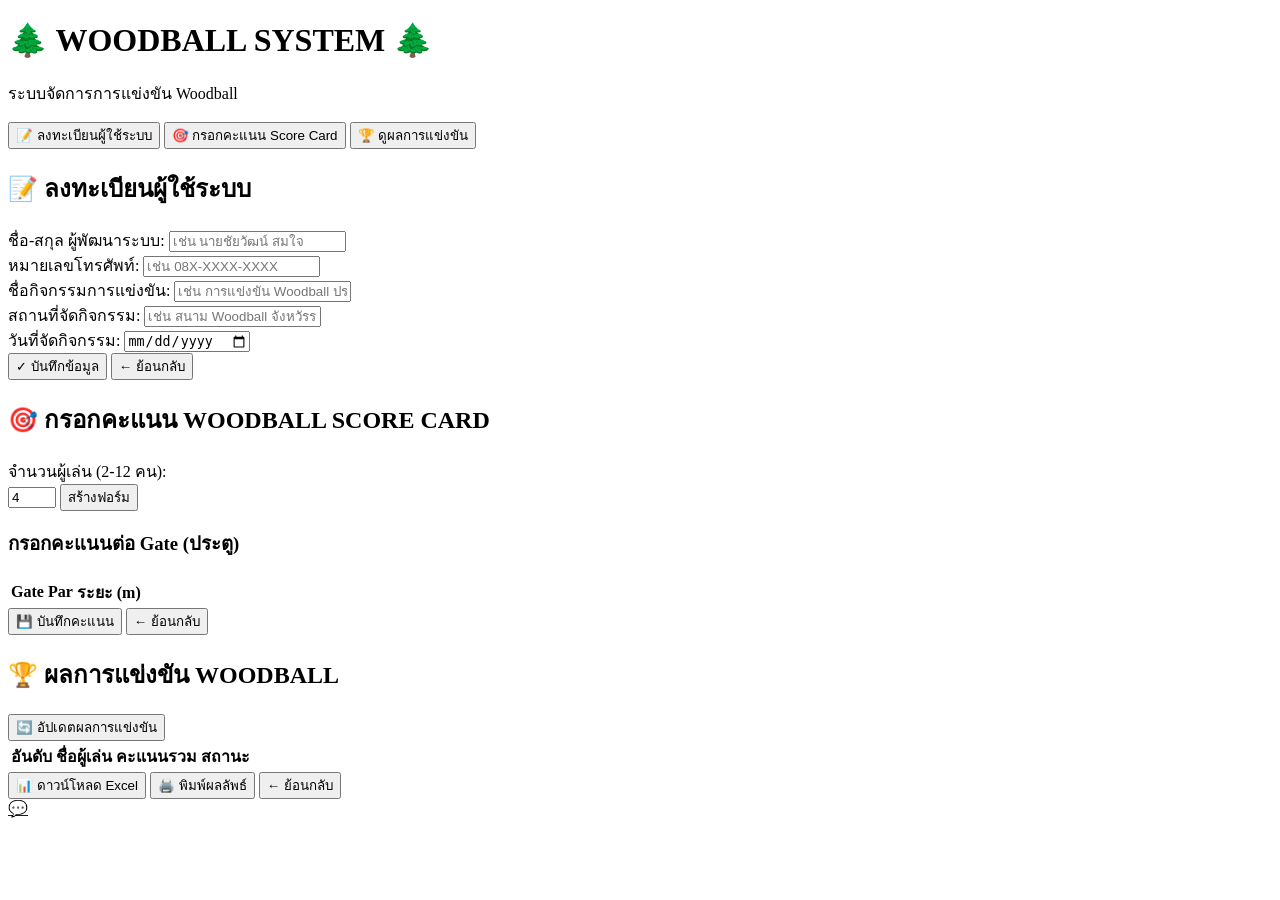
==== index.html @ a0fbc22e "Initial commit: Multi-player Woodball System with Registration, Score Card and Results" ====
<!DOCTYPE html>
<html lang="th">
<head>
    <meta charset="UTF-8">
    <meta name="viewport" content="width=device-width, initial-scale=1.0">
    <title>ระบบจัดการการแข่งขัน Woodball</title>
    <link rel="stylesheet" href="style.css">
</head>
<body>
    <div id="app">
        <!-- หน้าแรก - เมนู -->
        <div id="menuPage" class="page active">
            <div class="container">
                <div class="logo-box">
                    <h1>🌲 WOODBALL SYSTEM 🌲</h1>
                    <p>ระบบจัดการการแข่งขัน Woodball</p>
                </div>
                
                <div class="menu-buttons">
                    <button class="btn btn-primary" onclick="goToPage('registerPage')">
                        📝 ลงทะเบียนผู้ใช้ระบบ
                    </button>
                    <button class="btn btn-success" onclick="goToPage('scoreCardPage')">
                        🎯 กรอกคะแนน Score Card
                    </button>
                    <button class="btn btn-info" onclick="goToPage('resultsPage')">
                        🏆 ดูผลการแข่งขัน
                    </button>
                </div>
            </div>
        </div>

        <!-- หน้าลงทะเบียน -->
        <div id="registerPage" class="page">
            <div class="container">
                <h2>📝 ลงทะเบียนผู้ใช้ระบบ</h2>
                <form id="registerForm" class="form-box">
                    <div class="form-group">
                        <label for="devName">ชื่อ-สกุล ผู้พัฒนาระบบ:</label>
                        <input type="text" id="devName" placeholder="เช่น นายชัยวัฒน์ สมใจ" required>
                    </div>
                    
                    <div class="form-group">
                        <label for="devPhone">หมายเลขโทรศัพท์:</label>
                        <input type="tel" id="devPhone" placeholder="เช่น 08X-XXXX-XXXX" required>
                    </div>

                    <div class="form-group">
                        <label for="eventName">ชื่อกิจกรรมการแข่งขัน:</label>
                        <input type="text" id="eventName" placeholder="เช่น การแข่งขัน Woodball ประจำปี 2567" required>
                    </div>

                    <div class="form-group">
                        <label for="eventVenue">สถานที่จัดกิจกรรม:</label>
                        <input type="text" id="eventVenue" placeholder="เช่น สนาม Woodball จังหวัรราช" required>
                    </div>

                    <div class="form-group">
                        <label for="eventDate">วันที่จัดกิจกรรม:</label>
                        <input type="date" id="eventDate" required>
                    </div>

                    <button type="submit" class="btn btn-primary">✓ บันทึกข้อมูล</button>
                    <button type="button" class="btn btn-secondary" onclick="goToPage('menuPage')">← ย้อนกลับ</button>
                </form>
                <div id="registerMessage" class="message"></div>
            </div>
        </div>

        <!-- หน้า Score Card -->
        <div id="scoreCardPage" class="page">
            <div class="container">
                <h2>🎯 กรอกคะแนน WOODBALL SCORE CARD</h2>
                
                <form id="scoreCardForm" class="form-box">
                    <div class="form-group">
                        <label for="playerCount">จำนวนผู้เล่น (2-12 คน):</label>
                        <div class="input-group">
                            <input type="number" id="playerCount" min="2" max="12" value="4" required>
                            <button type="button" class="btn btn-small" onclick="generatePlayerInputs()">สร้างฟอร์ม</button>
                        </div>
                    </div>

                    <div id="playerNamesContainer" class="player-names-grid"></div>

                    <h3>กรอกคะแนนต่อ Gate (ประตู)</h3>
                    <table id="scoreTable" class="score-table">
                        <thead>
                            <tr>
                                <th>Gate</th>
                                <th>Par</th>
                                <th>ระยะ (m)</th>
                                <th id="playerColsHeader"></th>
                            </tr>
                        </thead>
                        <tbody id="scoreTableBody"></tbody>
                    </table>

                    <button type="submit" class="btn btn-primary">💾 บันทึกคะแนน</button>
                    <button type="button" class="btn btn-secondary" onclick="goToPage('menuPage')">← ย้อนกลับ</button>
                </form>

                <div id="scoreMessage" class="message"></div>
            </div>
        </div>

        <!-- หน้าผลการแข่งขัน -->
        <div id="resultsPage" class="page">
            <div class="container">
                <h2>🏆 ผลการแข่งขัน WOODBALL</h2>
                
                <div id="eventInfoDisplay" class="event-info"></div>
                
                <button class="btn btn-primary" onclick="sortAndDisplayResults()">🔄 อัปเดตผลการแข่งขัน</button>
                
                <div id="resultsContainer" class="results-container">
                    <table id="resultsTable" class="results-table">
                        <thead>
                            <tr>
                                <th>อันดับ</th>
                                <th>ชื่อผู้เล่น</th>
                                <th>คะแนนรวม</th>
                                <th>สถานะ</th>
                            </tr>
                        </thead>
                        <tbody id="resultsTableBody"></tbody>
                    </table>
                </div>

                <div class="action-buttons">
                    <button class="btn btn-info" onclick="exportToCSV()">📊 ดาวน์โหลด Excel</button>
                    <button class="btn btn-warning" onclick="printResults()">🖨️ พิมพ์ผลลัพธ์</button>
                    <button class="btn btn-secondary" onclick="goToPage('menuPage')">← ย้อนกลับ</button>
                </div>

                <div id="resultsMessage" class="message"></div>
            </div>
        </div>
    </div>

    <!-- WhatsApp Floating Button -->
    <a href="https://wa.me/message" id="whatsappBtn" class="whatsapp-btn" title="ติดต่อ WhatsApp">
        <span>💬</span>
    </a>

    <script src="script.js"></script>
</body>
</html>
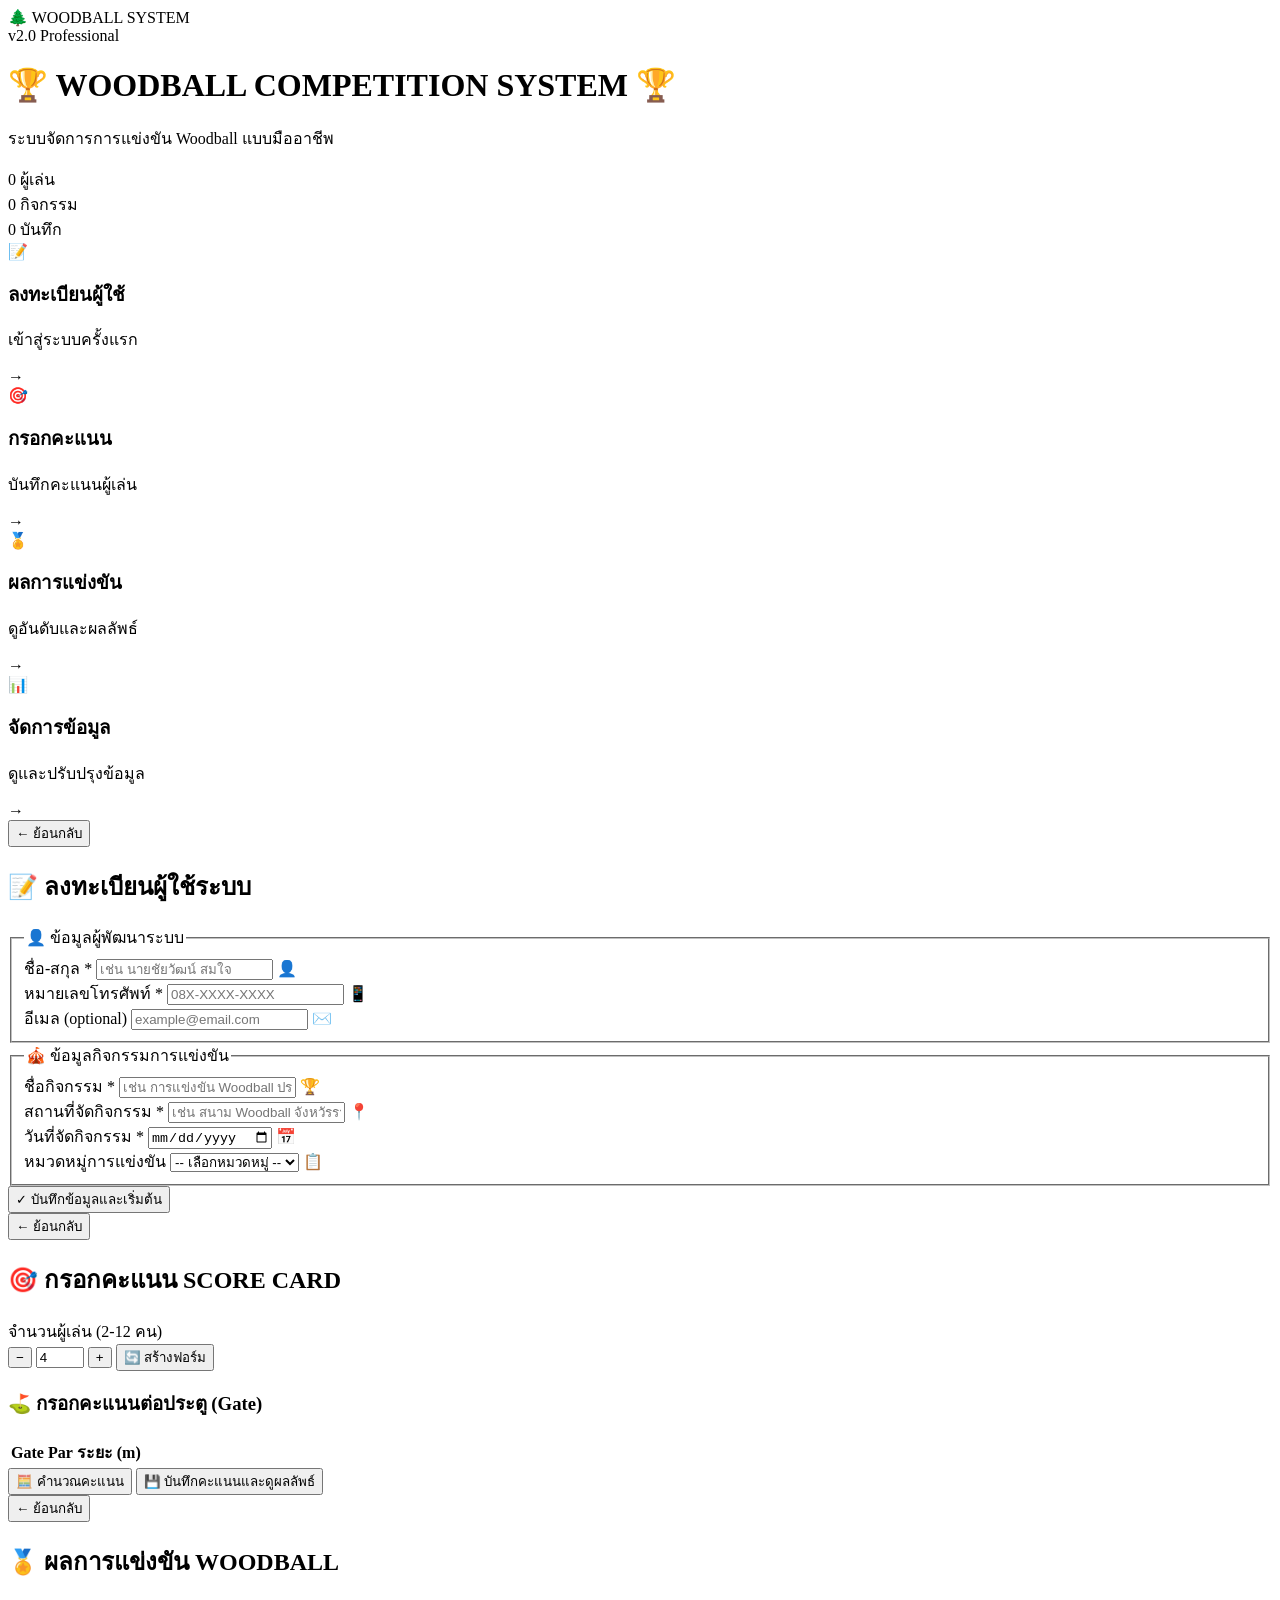
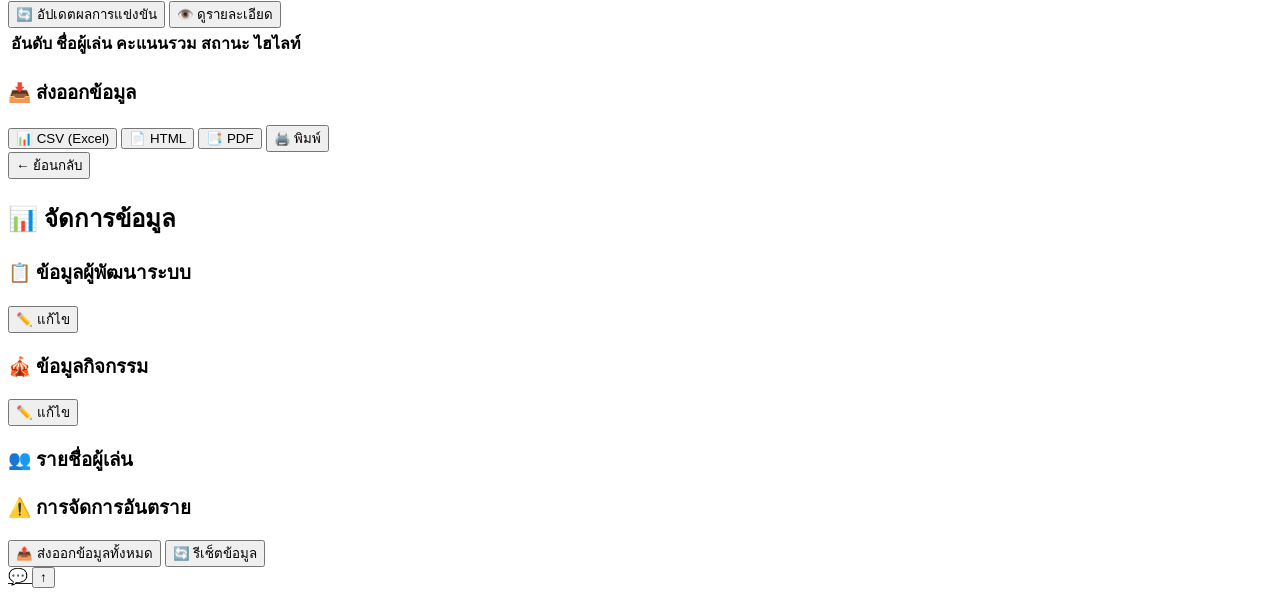
==== commit 06864a3f: "Upgrade to Production Version with Enhanced UI/UX and Professional Features" ====
--- a/index.html
+++ b/index.html
@@ -3,146 +3,328 @@
 <head>
     <meta charset="UTF-8">
     <meta name="viewport" content="width=device-width, initial-scale=1.0">
-    <title>ระบบจัดการการแข่งขัน Woodball</title>
-    <link rel="stylesheet" href="style.css">
+    <meta name="description" content="ระบบจัดการการแข่งขัน Woodball - Professional Scoring System">
+    <meta name="keywords" content="Woodball, Score Card, Competition Management">
+    <title>WOODBALL MANAGEMENT SYSTEM v2.0 - ระบบจัดการการแข่งขัน</title>
+    <link rel="icon" type="image/svg+xml" href="data:image/svg+xml,<svg xmlns='http://www.w3.org/2000/svg' viewBox='0 0 100 100'><text y='75' font-size='75'>🌲</text></svg>">
+    <link rel="stylesheet" href="style-pro.css">
 </head>
 <body>
+    <!-- Navigation Bar -->
+    <nav class="navbar">
+        <div class="nav-container">
+            <div class="nav-logo">
+                <span class="logo-icon">🌲</span>
+                <span class="logo-text">WOODBALL SYSTEM</span>
+            </div>
+            <div class="nav-version">v2.0 Professional</div>
+        </div>
+    </nav>
+
     <div id="app">
-        <!-- หน้าแรก - เมนู -->
+        <!-- ==================== PAGE 1: MAIN MENU ==================== -->
         <div id="menuPage" class="page active">
-            <div class="container">
-                <div class="logo-box">
-                    <h1>🌲 WOODBALL SYSTEM 🌲</h1>
-                    <p>ระบบจัดการการแข่งขัน Woodball</p>
-                </div>
-                
-                <div class="menu-buttons">
-                    <button class="btn btn-primary" onclick="goToPage('registerPage')">
-                        📝 ลงทะเบียนผู้ใช้ระบบ
+            <div class="container hero-container">
+                <div class="hero-section">
+                    <div class="hero-content">
+                        <h1 class="hero-title">🏆 WOODBALL COMPETITION SYSTEM 🏆</h1>
+                        <p class="hero-subtitle">ระบบจัดการการแข่งขัน Woodball แบบมืออาชีพ</p>
+                        <div class="hero-stats">
+                            <div class="stat-box">
+                                <span class="stat-number" id="totalPlayers">0</span>
+                                <span class="stat-label">ผู้เล่น</span>
+                            </div>
+                            <div class="stat-box">
+                                <span class="stat-number" id="totalEvents">0</span>
+                                <span class="stat-label">กิจกรรม</span>
+                            </div>
+                            <div class="stat-box">
+                                <span class="stat-number" id="totalRecords">0</span>
+                                <span class="stat-label">บันทึก</span>
+                            </div>
+                        </div>
+                    </div>
+                </div>
+
+                <div class="menu-grid">
+                    <div class="menu-card" onclick="goToPage('registerPage')">
+                        <div class="menu-icon">📝</div>
+                        <h3>ลงทะเบียนผู้ใช้</h3>
+                        <p>เข้าสู่ระบบครั้งแรก</p>
+                        <span class="menu-arrow">→</span>
+                    </div>
+
+                    <div class="menu-card" onclick="goToPage('scoreCardPage')">
+                        <div class="menu-icon">🎯</div>
+                        <h3>กรอกคะแนน</h3>
+                        <p>บันทึกคะแนนผู้เล่น</p>
+                        <span class="menu-arrow">→</span>
+                    </div>
+
+                    <div class="menu-card" onclick="goToPage('resultsPage')">
+                        <div class="menu-icon">🏅</div>
+                        <h3>ผลการแข่งขัน</h3>
+                        <p>ดูอันดับและผลลัพธ์</p>
+                        <span class="menu-arrow">→</span>
+                    </div>
+
+                    <div class="menu-card" onclick="goToPage('dataPage')">
+                        <div class="menu-icon">📊</div>
+                        <h3>จัดการข้อมูล</h3>
+                        <p>ดูและปรับปรุงข้อมูล</p>
+                        <span class="menu-arrow">→</span>
+                    </div>
+                </div>
+            </div>
+        </div>
+
+        <!-- ==================== PAGE 2: REGISTRATION ==================== -->
+        <div id="registerPage" class="page">
+            <div class="container form-container">
+                <div class="page-header">
+                    <button class="btn-back" onclick="goToPage('menuPage')">← ย้อนกลับ</button>
+                    <h2>📝 ลงทะเบียนผู้ใช้ระบบ</h2>
+                </div>
+
+                <div class="form-wrapper">
+                    <form id="registerForm" class="form-pro">
+                        <fieldset>
+                            <legend>👤 ข้อมูลผู้พัฒนาระบบ</legend>
+                            
+                            <div class="form-row">
+                                <div class="form-group">
+                                    <label for="devName">ชื่อ-สกุล *</label>
+                                    <input type="text" id="devName" placeholder="เช่น นายชัยวัฒน์ สมใจ" required>
+                                    <span class="input-icon">👤</span>
+                                </div>
+
+                                <div class="form-group">
+                                    <label for="devPhone">หมายเลขโทรศัพท์ *</label>
+                                    <input type="tel" id="devPhone" placeholder="08X-XXXX-XXXX" required>
+                                    <span class="input-icon">📱</span>
+                                </div>
+                            </div>
+
+                            <div class="form-group">
+                                <label for="devEmail">อีเมล (optional)</label>
+                                <input type="email" id="devEmail" placeholder="example@email.com">
+                                <span class="input-icon">✉️</span>
+                            </div>
+                        </fieldset>
+
+                        <fieldset>
+                            <legend>🎪 ข้อมูลกิจกรรมการแข่งขัน</legend>
+                            
+                            <div class="form-group">
+                                <label for="eventName">ชื่อกิจกรรม *</label>
+                                <input type="text" id="eventName" placeholder="เช่น การแข่งขัน Woodball ประจำปี 2567" required>
+                                <span class="input-icon">🏆</span>
+                            </div>
+
+                            <div class="form-row">
+                                <div class="form-group">
+                                    <label for="eventVenue">สถานที่จัดกิจกรรม *</label>
+                                    <input type="text" id="eventVenue" placeholder="เช่น สนาม Woodball จังหวัรราช" required>
+                                    <span class="input-icon">📍</span>
+                                </div>
+
+                                <div class="form-group">
+                                    <label for="eventDate">วันที่จัดกิจกรรม *</label>
+                                    <input type="date" id="eventDate" required>
+                                    <span class="input-icon">📅</span>
+                                </div>
+                            </div>
+
+                            <div class="form-group">
+                                <label for="eventCategory">หมวดหมู่การแข่งขัน</label>
+                                <select id="eventCategory">
+                                    <option value="">-- เลือกหมวดหมู่ --</option>
+                                    <option value="ผู้บริหาร">ผู้บริหาร</option>
+                                    <option value="พนักงาน">พนักงาน</option>
+                                    <option value="นักเรียน">นักเรียน</option>
+                                    <option value="ทั่วไป">ทั่วไป</option>
+                                    <option value="อื่นๆ">อื่นๆ</option>
+                                </select>
+                                <span class="input-icon">📋</span>
+                            </div>
+                        </fieldset>
+
+                        <div class="form-actions">
+                            <button type="submit" class="btn btn-primary btn-large">
+                                ✓ บันทึกข้อมูลและเริ่มต้น
+                            </button>
+                        </div>
+                    </form>
+                </div>
+
+                <div id="registerMessage" class="message"></div>
+            </div>
+        </div>
+
+        <!-- ==================== PAGE 3: SCORE CARD ==================== -->
+        <div id="scoreCardPage" class="page">
+            <div class="container score-container">
+                <div class="page-header">
+                    <button class="btn-back" onclick="goToPage('menuPage')">← ย้อนกลับ</button>
+                    <h2>🎯 กรอกคะแนน SCORE CARD</h2>
+                </div>
+
+                <div class="score-setup">
+                    <div class="setup-box">
+                        <label for="playerCount">จำนวนผู้เล่น (2-12 คน)</label>
+                        <div class="setup-controls">
+                            <button class="btn-num" onclick="decreasePlayerCount()">−</button>
+                            <input type="number" id="playerCount" min="2" max="12" value="4">
+                            <button class="btn-num" onclick="increasePlayerCount()">+</button>
+                            <button class="btn btn-success" onclick="generatePlayerInputs()">
+                                🔄 สร้างฟอร์ม
+                            </button>
+                        </div>
+                    </div>
+                </div>
+
+                <div id="playerNamesContainer" class="player-grid-pro"></div>
+
+                <div class="score-card-section">
+                    <h3>⛳ กรอกคะแนนต่อประตู (Gate)</h3>
+                    <div class="table-wrapper">
+                        <table id="scoreTable" class="table-pro">
+                            <thead>
+                                <tr>
+                                    <th class="col-gate">Gate</th>
+                                    <th class="col-par">Par</th>
+                                    <th class="col-distance">ระยะ (m)</th>
+                                    <th id="playerColsHeader"></th>
+                                </tr>
+                            </thead>
+                            <tbody id="scoreTableBody"></tbody>
+                        </table>
+                    </div>
+                </div>
+
+                <div class="form-actions">
+                    <button onclick="calculateAllTotals()" class="btn btn-info">
+                        🧮 คำนวณคะแนน
                     </button>
-                    <button class="btn btn-success" onclick="goToPage('scoreCardPage')">
-                        🎯 กรอกคะแนน Score Card
+                    <button type="submit" onclick="submitScoreCard()" class="btn btn-primary btn-large">
+                        💾 บันทึกคะแนนและดูผลลัพธ์
                     </button>
-                    <button class="btn btn-info" onclick="goToPage('resultsPage')">
-                        🏆 ดูผลการแข่งขัน
+                </div>
+
+                <div id="scoreMessage" class="message"></div>
+            </div>
+        </div>
+
+        <!-- ==================== PAGE 4: RESULTS ==================== -->
+        <div id="resultsPage" class="page">
+            <div class="container results-container">
+                <div class="page-header">
+                    <button class="btn-back" onclick="goToPage('menuPage')">← ย้อนกลับ</button>
+                    <h2>🏅 ผลการแข่งขัน WOODBALL</h2>
+                </div>
+
+                <div id="eventInfoDisplay" class="event-info-card"></div>
+
+                <div class="results-filters">
+                    <button class="btn btn-primary" onclick="sortAndDisplayResults()">
+                        🔄 อัปเดตผลการแข่งขัน
                     </button>
-                </div>
-            </div>
-        </div>
-
-        <!-- หน้าลงทะเบียน -->
-        <div id="registerPage" class="page">
-            <div class="container">
-                <h2>📝 ลงทะเบียนผู้ใช้ระบบ</h2>
-                <form id="registerForm" class="form-box">
-                    <div class="form-group">
-                        <label for="devName">ชื่อ-สกุล ผู้พัฒนาระบบ:</label>
-                        <input type="text" id="devName" placeholder="เช่น นายชัยวัฒน์ สมใจ" required>
-                    </div>
-                    
-                    <div class="form-group">
-                        <label for="devPhone">หมายเลขโทรศัพท์:</label>
-                        <input type="tel" id="devPhone" placeholder="เช่น 08X-XXXX-XXXX" required>
-                    </div>
-
-                    <div class="form-group">
-                        <label for="eventName">ชื่อกิจกรรมการแข่งขัน:</label>
-                        <input type="text" id="eventName" placeholder="เช่น การแข่งขัน Woodball ประจำปี 2567" required>
-                    </div>
-
-                    <div class="form-group">
-                        <label for="eventVenue">สถานที่จัดกิจกรรม:</label>
-                        <input type="text" id="eventVenue" placeholder="เช่น สนาม Woodball จังหวัรราช" required>
-                    </div>
-
-                    <div class="form-group">
-                        <label for="eventDate">วันที่จัดกิจกรรม:</label>
-                        <input type="date" id="eventDate" required>
-                    </div>
-
-                    <button type="submit" class="btn btn-primary">✓ บันทึกข้อมูล</button>
-                    <button type="button" class="btn btn-secondary" onclick="goToPage('menuPage')">← ย้อนกลับ</button>
-                </form>
-                <div id="registerMessage" class="message"></div>
-            </div>
-        </div>
-
-        <!-- หน้า Score Card -->
-        <div id="scoreCardPage" class="page">
-            <div class="container">
-                <h2>🎯 กรอกคะแนน WOODBALL SCORE CARD</h2>
-                
-                <form id="scoreCardForm" class="form-box">
-                    <div class="form-group">
-                        <label for="playerCount">จำนวนผู้เล่น (2-12 คน):</label>
-                        <div class="input-group">
-                            <input type="number" id="playerCount" min="2" max="12" value="4" required>
-                            <button type="button" class="btn btn-small" onclick="generatePlayerInputs()">สร้างฟอร์ม</button>
-                        </div>
-                    </div>
-
-                    <div id="playerNamesContainer" class="player-names-grid"></div>
-
-                    <h3>กรอกคะแนนต่อ Gate (ประตู)</h3>
-                    <table id="scoreTable" class="score-table">
+                    <button class="btn btn-info" onclick="toggleDetailView()">
+                        👁️ ดูรายละเอียด
+                    </button>
+                </div>
+
+                <div class="table-wrapper">
+                    <table id="resultsTable" class="table-pro table-results">
                         <thead>
                             <tr>
-                                <th>Gate</th>
-                                <th>Par</th>
-                                <th>ระยะ (m)</th>
-                                <th id="playerColsHeader"></th>
-                            </tr>
-                        </thead>
-                        <tbody id="scoreTableBody"></tbody>
-                    </table>
-
-                    <button type="submit" class="btn btn-primary">💾 บันทึกคะแนน</button>
-                    <button type="button" class="btn btn-secondary" onclick="goToPage('menuPage')">← ย้อนกลับ</button>
-                </form>
-
-                <div id="scoreMessage" class="message"></div>
-            </div>
-        </div>
-
-        <!-- หน้าผลการแข่งขัน -->
-        <div id="resultsPage" class="page">
-            <div class="container">
-                <h2>🏆 ผลการแข่งขัน WOODBALL</h2>
-                
-                <div id="eventInfoDisplay" class="event-info"></div>
-                
-                <button class="btn btn-primary" onclick="sortAndDisplayResults()">🔄 อัปเดตผลการแข่งขัน</button>
-                
-                <div id="resultsContainer" class="results-container">
-                    <table id="resultsTable" class="results-table">
-                        <thead>
-                            <tr>
-                                <th>อันดับ</th>
-                                <th>ชื่อผู้เล่น</th>
-                                <th>คะแนนรวม</th>
-                                <th>สถานะ</th>
+                                <th class="col-rank">อันดับ</th>
+                                <th class="col-name">ชื่อผู้เล่น</th>
+                                <th class="col-score">คะแนนรวม</th>
+                                <th class="col-status">สถานะ</th>
+                                <th class="col-action">ไฮไลท์</th>
                             </tr>
                         </thead>
                         <tbody id="resultsTableBody"></tbody>
                     </table>
                 </div>
 
-                <div class="action-buttons">
-                    <button class="btn btn-info" onclick="exportToCSV()">📊 ดาวน์โหลด Excel</button>
-                    <button class="btn btn-warning" onclick="printResults()">🖨️ พิมพ์ผลลัพธ์</button>
-                    <button class="btn btn-secondary" onclick="goToPage('menuPage')">← ย้อนกลับ</button>
+                <div class="export-section">
+                    <h3>📥 ส่งออกข้อมูล</h3>
+                    <div class="export-buttons">
+                        <button class="btn btn-export" onclick="exportToCSV()">
+                            📊 CSV (Excel)
+                        </button>
+                        <button class="btn btn-export" onclick="downloadHTML()">
+                            📄 HTML
+                        </button>
+                        <button class="btn btn-export" onclick="exportToPDF()">
+                            📑 PDF
+                        </button>
+                        <button class="btn btn-export" onclick="printResults()">
+                            🖨️ พิมพ์
+                        </button>
+                    </div>
                 </div>
 
                 <div id="resultsMessage" class="message"></div>
             </div>
         </div>
+
+        <!-- ==================== PAGE 5: DATA MANAGEMENT ==================== -->
+        <div id="dataPage" class="page">
+            <div class="container data-container">
+                <div class="page-header">
+                    <button class="btn-back" onclick="goToPage('menuPage')">← ย้อนกลับ</button>
+                    <h2>📊 จัดการข้อมูล</h2>
+                </div>
+
+                <div class="data-sections">
+                    <div class="data-card">
+                        <h3>📋 ข้อมูลผู้พัฒนาระบบ</h3>
+                        <div id="devInfoDisplay" class="info-display"></div>
+                        <button class="btn btn-warning" onclick="editDevInfo()">✏️ แก้ไข</button>
+                    </div>
+
+                    <div class="data-card">
+                        <h3>🎪 ข้อมูลกิจกรรม</h3>
+                        <div id="eventInfoData" class="info-display"></div>
+                        <button class="btn btn-warning" onclick="editEventInfo()">✏️ แก้ไข</button>
+                    </div>
+                </div>
+
+                <div class="data-card">
+                    <h3>👥 รายชื่อผู้เล่น</h3>
+                    <div id="playersListDisplay" class="players-list"></div>
+                </div>
+
+                <div class="dangerous-section">
+                    <h3>⚠️ การจัดการอันตราย</h3>
+                    <div class="danger-buttons">
+                        <button class="btn btn-danger" onclick="exportAllData()">
+                            📤 ส่งออกข้อมูลทั้งหมด
+                        </button>
+                        <button class="btn btn-danger" onclick="resetAllData()">
+                            🔄 รีเซ็ตข้อมูล
+                        </button>
+                    </div>
+                </div>
+
+                <div id="dataMessage" class="message"></div>
+            </div>
+        </div>
     </div>
 
     <!-- WhatsApp Floating Button -->
-    <a href="https://wa.me/message" id="whatsappBtn" class="whatsapp-btn" title="ติดต่อ WhatsApp">
-        <span>💬</span>
+    <a href="https://wa.me/" id="whatsappBtn" class="whatsapp-btn" title="ติดต่อ WhatsApp" target="_blank">
+        <span class="whatsapp-icon">💬</span>
     </a>
 
-    <script src="script.js"></script>
+    <!-- Scroll to Top Button -->
+    <button id="scrollTopBtn" class="scroll-top-btn" onclick="scrollToTop()" title="ขึ้นไปด้านบน">
+        ↑
+    </button>
+
+    <script src="script-pro.js"></script>
 </body>
 </html>
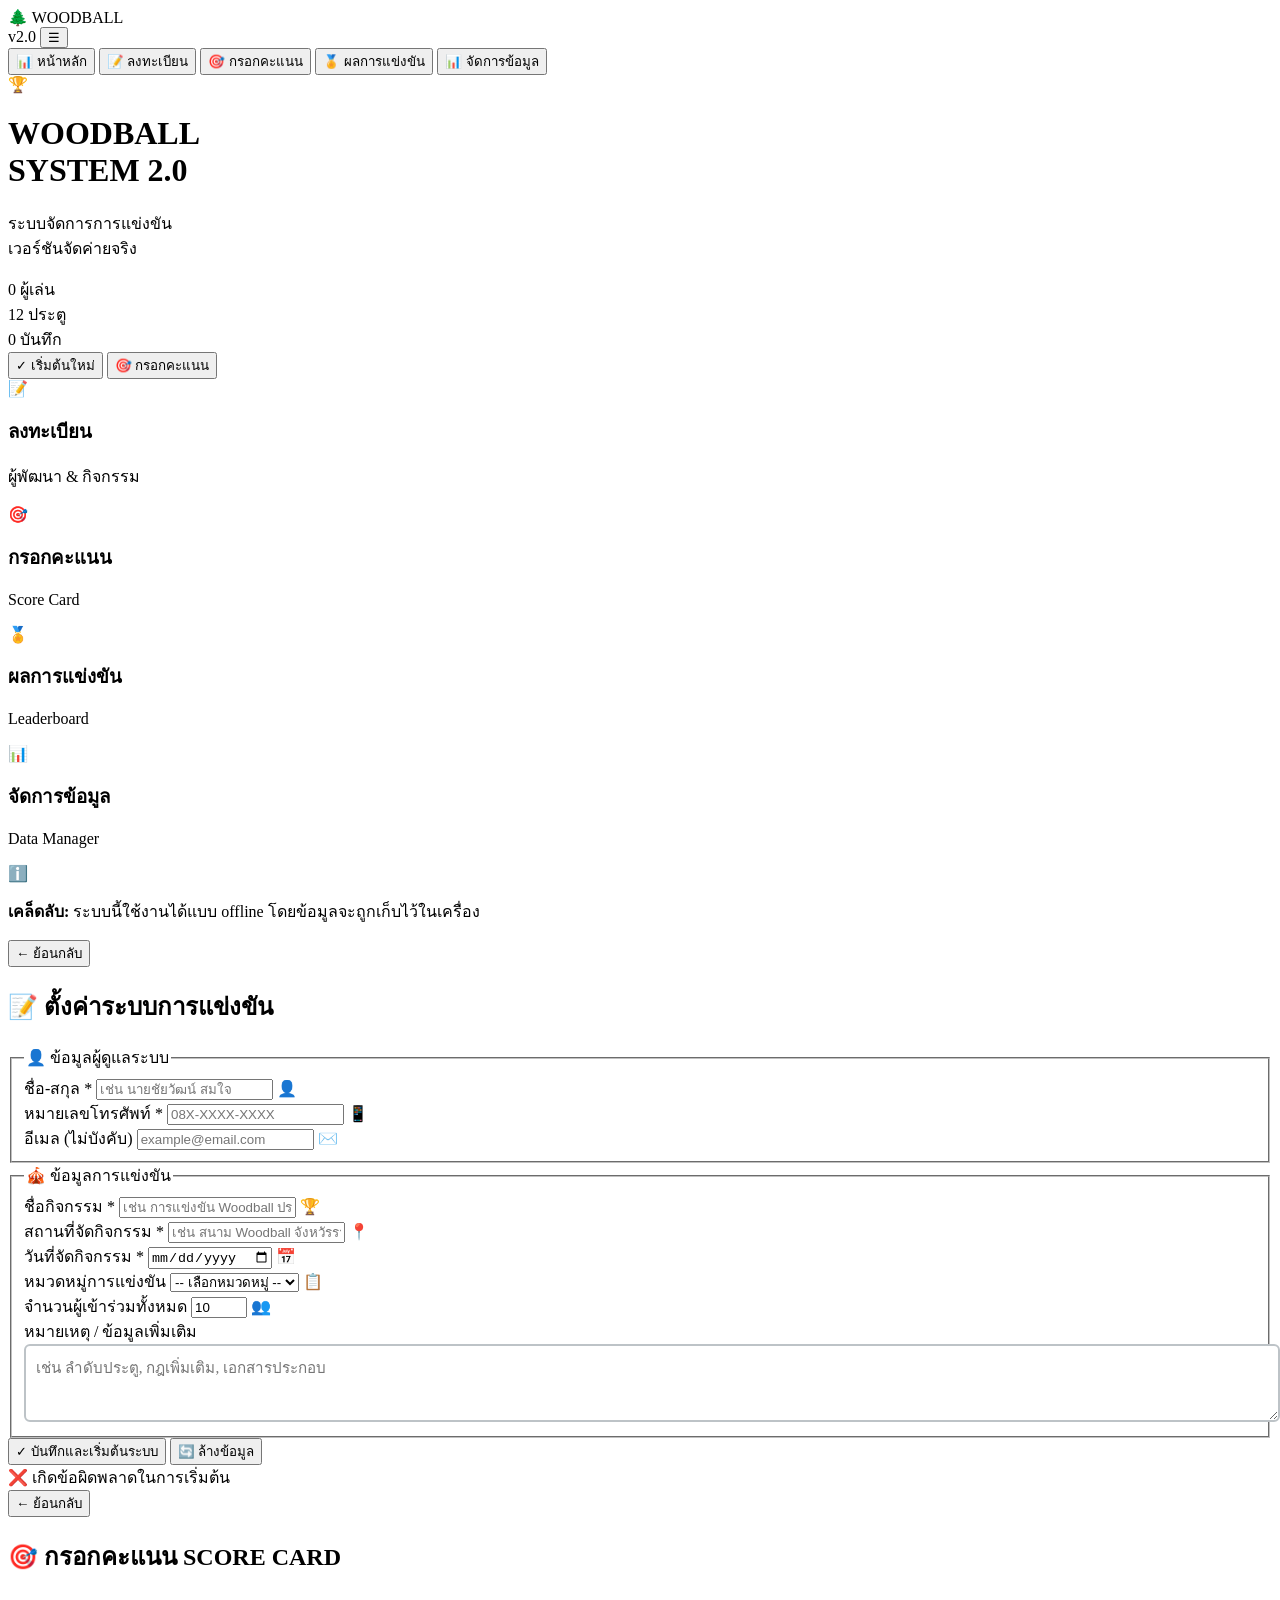
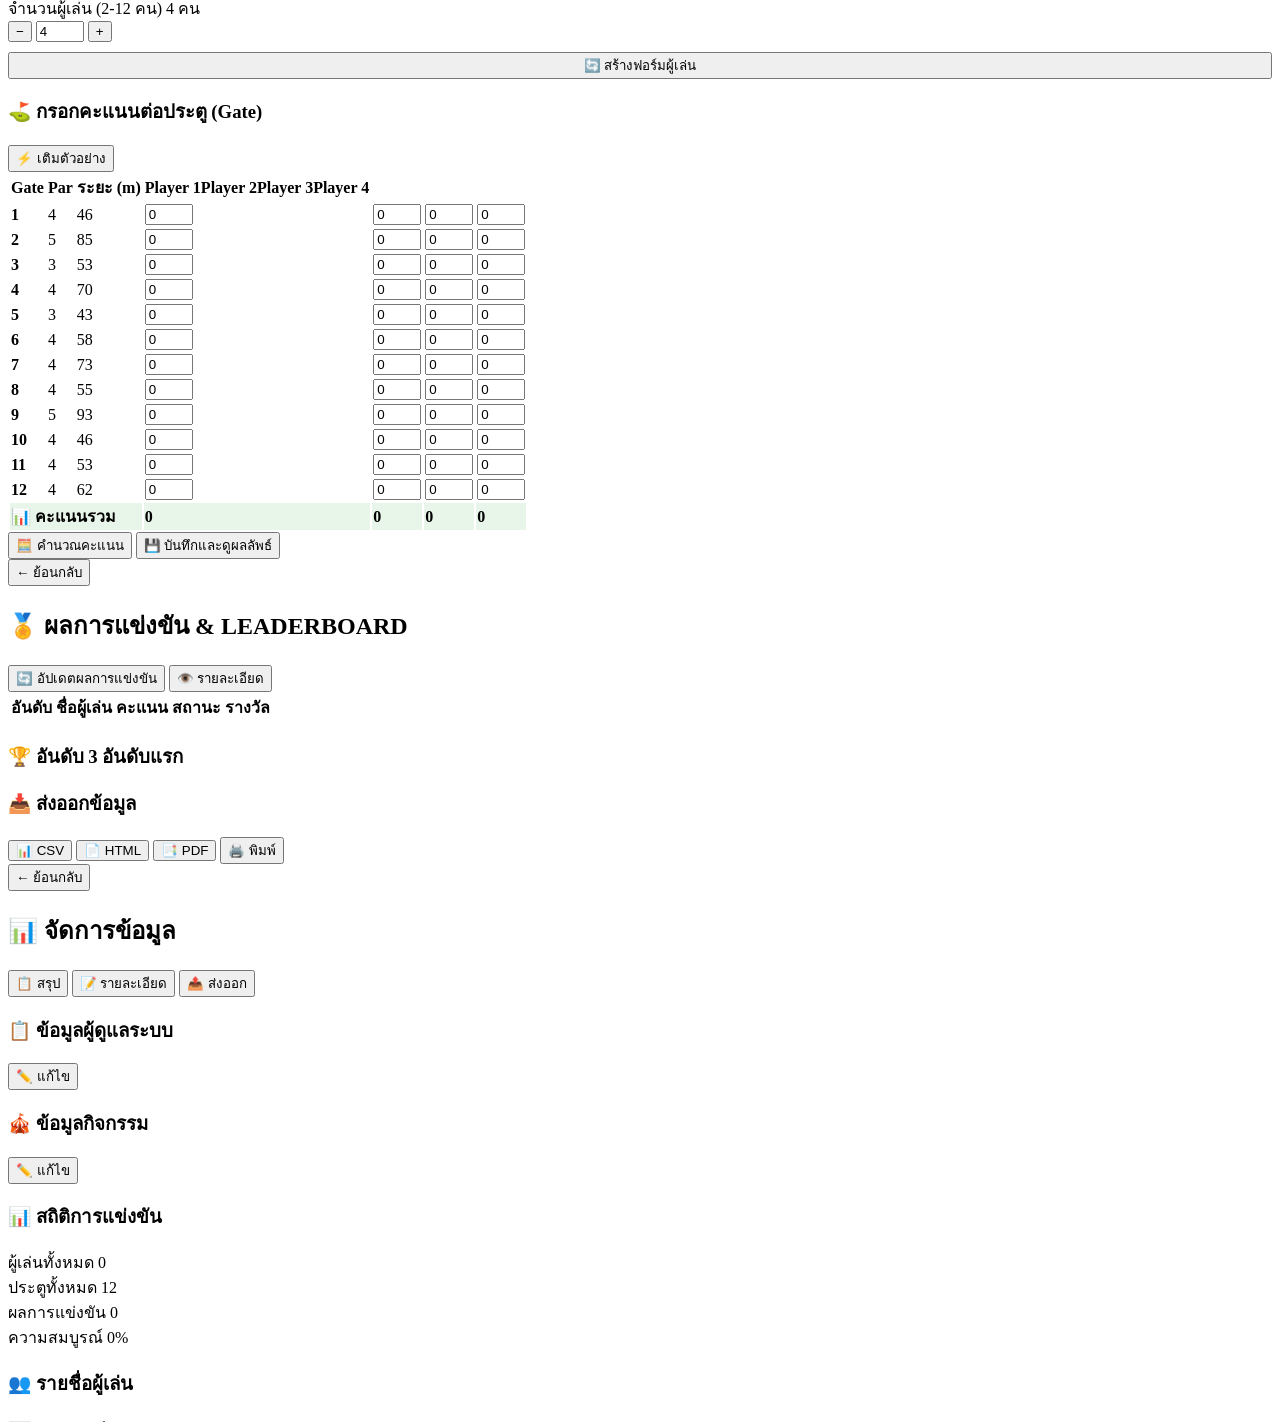
==== commit a883daa5: "Upgrade to Production Ready Version with Enhanced Features for Real Event Management" ====
--- a/index.html
+++ b/index.html
@@ -2,24 +2,42 @@
 <html lang="th">
 <head>
     <meta charset="UTF-8">
-    <meta name="viewport" content="width=device-width, initial-scale=1.0">
-    <meta name="description" content="ระบบจัดการการแข่งขัน Woodball - Professional Scoring System">
-    <meta name="keywords" content="Woodball, Score Card, Competition Management">
-    <title>WOODBALL MANAGEMENT SYSTEM v2.0 - ระบบจัดการการแข่งขัน</title>
+    <meta name="viewport" content="width=device-width, initial-scale=1.0, viewport-fit=cover">
+    <meta name="apple-mobile-web-app-capable" content="yes">
+    <meta name="apple-mobile-web-app-status-bar-style" content="default">
+    <meta name="apple-mobile-web-app-title" content="Woodball System">
+    <meta name="description" content="ระบบจัดการการแข่งขัน Woodball - Professional Event Management">
+    <title>🌲 WOODBALL SYSTEM v2.0 - ระบบจัดการการแข่งขัน</title>
     <link rel="icon" type="image/svg+xml" href="data:image/svg+xml,<svg xmlns='http://www.w3.org/2000/svg' viewBox='0 0 100 100'><text y='75' font-size='75'>🌲</text></svg>">
+    <link rel="manifest" href="manifest.json">
     <link rel="stylesheet" href="style-pro.css">
 </head>
 <body>
+    <!-- Status Bar Spacer for iOS -->
+    <div style="height: 0; position: fixed; top: 0; width: 100%; background: #2c3e50; z-index: 10000;"></div>
+
     <!-- Navigation Bar -->
     <nav class="navbar">
         <div class="nav-container">
             <div class="nav-logo">
                 <span class="logo-icon">🌲</span>
-                <span class="logo-text">WOODBALL SYSTEM</span>
-            </div>
-            <div class="nav-version">v2.0 Professional</div>
+                <span class="logo-text">WOODBALL</span>
+            </div>
+            <div class="nav-right">
+                <span class="nav-version">v2.0</span>
+                <button class="nav-menu-btn" onclick="toggleMenu()" title="เมนู">☰</button>
+            </div>
         </div>
     </nav>
+
+    <!-- Quick Menu Panel -->
+    <div id="quickMenu" class="quick-menu">
+        <button onclick="goToPage('menuPage'); toggleMenu()">📊 หน้าหลัก</button>
+        <button onclick="goToPage('registerPage'); toggleMenu()">📝 ลงทะเบียน</button>
+        <button onclick="goToPage('scoreCardPage'); toggleMenu()">🎯 กรอกคะแนน</button>
+        <button onclick="goToPage('resultsPage'); toggleMenu()">🏅 ผลการแข่งขัน</button>
+        <button onclick="goToPage('dataPage'); toggleMenu()">📊 จัดการข้อมูล</button>
+    </div>
 
     <div id="app">
         <!-- ==================== PAGE 1: MAIN MENU ==================== -->
@@ -27,16 +45,18 @@
             <div class="container hero-container">
                 <div class="hero-section">
                     <div class="hero-content">
-                        <h1 class="hero-title">🏆 WOODBALL COMPETITION SYSTEM 🏆</h1>
-                        <p class="hero-subtitle">ระบบจัดการการแข่งขัน Woodball แบบมืออาชีพ</p>
+                        <div class="hero-icon">🏆</div>
+                        <h1 class="hero-title">WOODBALL<br>SYSTEM 2.0</h1>
+                        <p class="hero-subtitle">ระบบจัดการการแข่งขัน<br>เวอร์ชันจัดค่ายจริง</p>
+                        
                         <div class="hero-stats">
                             <div class="stat-box">
                                 <span class="stat-number" id="totalPlayers">0</span>
                                 <span class="stat-label">ผู้เล่น</span>
                             </div>
                             <div class="stat-box">
-                                <span class="stat-number" id="totalEvents">0</span>
-                                <span class="stat-label">กิจกรรม</span>
+                                <span class="stat-number" id="totalGates">12</span>
+                                <span class="stat-label">ประตู</span>
                             </div>
                             <div class="stat-box">
                                 <span class="stat-number" id="totalRecords">0</span>
@@ -46,50 +66,67 @@
                     </div>
                 </div>
 
+                <div class="quick-actions">
+                    <button class="action-btn primary" onclick="goToPage('registerPage')">
+                        <span class="action-icon">✓</span>
+                        <span class="action-text">เริ่มต้นใหม่</span>
+                    </button>
+                    <button class="action-btn success" onclick="goToPage('scoreCardPage')">
+                        <span class="action-icon">🎯</span>
+                        <span class="action-text">กรอกคะแนน</span>
+                    </button>
+                </div>
+
                 <div class="menu-grid">
                     <div class="menu-card" onclick="goToPage('registerPage')">
                         <div class="menu-icon">📝</div>
-                        <h3>ลงทะเบียนผู้ใช้</h3>
-                        <p>เข้าสู่ระบบครั้งแรก</p>
-                        <span class="menu-arrow">→</span>
+                        <h3>ลงทะเบียน</h3>
+                        <p>ผู้พัฒนา & กิจกรรม</p>
                     </div>
 
                     <div class="menu-card" onclick="goToPage('scoreCardPage')">
                         <div class="menu-icon">🎯</div>
                         <h3>กรอกคะแนน</h3>
-                        <p>บันทึกคะแนนผู้เล่น</p>
-                        <span class="menu-arrow">→</span>
+                        <p>Score Card</p>
                     </div>
 
                     <div class="menu-card" onclick="goToPage('resultsPage')">
                         <div class="menu-icon">🏅</div>
                         <h3>ผลการแข่งขัน</h3>
-                        <p>ดูอันดับและผลลัพธ์</p>
-                        <span class="menu-arrow">→</span>
+                        <p>Leaderboard</p>
                     </div>
 
                     <div class="menu-card" onclick="goToPage('dataPage')">
                         <div class="menu-icon">📊</div>
                         <h3>จัดการข้อมูล</h3>
-                        <p>ดูและปรับปรุงข้อมูล</p>
-                        <span class="menu-arrow">→</span>
-                    </div>
-                </div>
-            </div>
-        </div>
-
-        <!-- ==================== PAGE 2: REGISTRATION ==================== -->
+                        <p>Data Manager</p>
+                    </div>
+                </div>
+
+                <div class="info-banner">
+                    <div class="info-box">
+                        <span class="info-icon">ℹ️</span>
+                        <div class="info-content">
+                            <p><strong>เคล็ดลับ:</strong> ระบบนี้ใช้งานได้แบบ offline โดยข้อมูลจะถูกเก็บไว้ในเครื่อง</p>
+                        </div>
+                    </div>
+                </div>
+            </div>
+        </div>
+
+        <!-- ==================== PAGE 2: REGISTRATION (ADVANCED) ==================== -->
         <div id="registerPage" class="page">
             <div class="container form-container">
                 <div class="page-header">
                     <button class="btn-back" onclick="goToPage('menuPage')">← ย้อนกลับ</button>
-                    <h2>📝 ลงทะเบียนผู้ใช้ระบบ</h2>
+                    <h2>📝 ตั้งค่าระบบการแข่งขัน</h2>
                 </div>
 
                 <div class="form-wrapper">
                     <form id="registerForm" class="form-pro">
+                        <!-- Developer Info -->
                         <fieldset>
-                            <legend>👤 ข้อมูลผู้พัฒนาระบบ</legend>
+                            <legend>👤 ข้อมูลผู้ดูแลระบบ</legend>
                             
                             <div class="form-row">
                                 <div class="form-group">
@@ -106,14 +143,15 @@
                             </div>
 
                             <div class="form-group">
-                                <label for="devEmail">อีเมล (optional)</label>
+                                <label for="devEmail">อีเมล (ไม่บังคับ)</label>
                                 <input type="email" id="devEmail" placeholder="example@email.com">
                                 <span class="input-icon">✉️</span>
                             </div>
                         </fieldset>
 
+                        <!-- Event Info -->
                         <fieldset>
-                            <legend>🎪 ข้อมูลกิจกรรมการแข่งขัน</legend>
+                            <legend>🎪 ข้อมูลการแข่งขัน</legend>
                             
                             <div class="form-group">
                                 <label for="eventName">ชื่อกิจกรรม *</label>
@@ -135,23 +173,40 @@
                                 </div>
                             </div>
 
+                            <div class="form-row">
+                                <div class="form-group">
+                                    <label for="eventCategory">หมวดหมู่การแข่งขัน</label>
+                                    <select id="eventCategory">
+                                        <option value="">-- เลือกหมวดหมู่ --</option>
+                                        <option value="ผู้บริหาร">👔 ผู้บริหาร</option>
+                                        <option value="พนักงาน">💼 พนักงาน</option>
+                                        <option value="นักเรียน">🎓 นักเรียน</option>
+                                        <option value="นักศึกษา">📚 นักศึกษา</option>
+                                        <option value="ทั่วไป">🎯 ทั่วไป</option>
+                                        <option value="อื่นๆ">❓ อื่นๆ</option>
+                                    </select>
+                                    <span class="input-icon">📋</span>
+                                </div>
+
+                                <div class="form-group">
+                                    <label for="participantCount">จำนวนผู้เข้าร่วมทั้งหมด</label>
+                                    <input type="number" id="participantCount" min="1" max="999" value="10" placeholder="จำนวนผู้เข้าร่วม">
+                                    <span class="input-icon">👥</span>
+                                </div>
+                            </div>
+
                             <div class="form-group">
-                                <label for="eventCategory">หมวดหมู่การแข่งขัน</label>
-                                <select id="eventCategory">
-                                    <option value="">-- เลือกหมวดหมู่ --</option>
-                                    <option value="ผู้บริหาร">ผู้บริหาร</option>
-                                    <option value="พนักงาน">พนักงาน</option>
-                                    <option value="นักเรียน">นักเรียน</option>
-                                    <option value="ทั่วไป">ทั่วไป</option>
-                                    <option value="อื่นๆ">อื่นๆ</option>
-                                </select>
-                                <span class="input-icon">📋</span>
+                                <label for="eventNotes">หมายเหตุ / ข้อมูลเพิ่มเติม</label>
+                                <textarea id="eventNotes" placeholder="เช่น ลำดับประตู, กฎเพิ่มเติม, เอกสารประกอบ" rows="3" style="width: 100%; padding: 10px; border: 2px solid #bdc3c7; border-radius: 6px; font-family: inherit; font-size: 0.95rem; resize: vertical;"></textarea>
                             </div>
                         </fieldset>
 
                         <div class="form-actions">
                             <button type="submit" class="btn btn-primary btn-large">
-                                ✓ บันทึกข้อมูลและเริ่มต้น
+                                ✓ บันทึกและเริ่มต้นระบบ
+                            </button>
+                            <button type="reset" class="btn btn-secondary" onclick="clearFormData()">
+                                🔄 ล้างข้อมูล
                             </button>
                         </div>
                     </form>
@@ -161,7 +216,7 @@
             </div>
         </div>
 
-        <!-- ==================== PAGE 3: SCORE CARD ==================== -->
+        <!-- ==================== PAGE 3: SCORE CARD (ENHANCED) ==================== -->
         <div id="scoreCardPage" class="page">
             <div class="container score-container">
                 <div class="page-header">
@@ -171,22 +226,29 @@
 
                 <div class="score-setup">
                     <div class="setup-box">
-                        <label for="playerCount">จำนวนผู้เล่น (2-12 คน)</label>
+                        <div class="setup-header">
+                            <label for="playerCount">จำนวนผู้เล่น (2-12 คน)</label>
+                            <span class="setup-value" id="playerCountDisplay">4 คน</span>
+                        </div>
                         <div class="setup-controls">
-                            <button class="btn-num" onclick="decreasePlayerCount()">−</button>
+                            <button class="btn-num" onclick="decreasePlayerCount()" title="ลด">−</button>
                             <input type="number" id="playerCount" min="2" max="12" value="4">
-                            <button class="btn-num" onclick="increasePlayerCount()">+</button>
-                            <button class="btn btn-success" onclick="generatePlayerInputs()">
-                                🔄 สร้างฟอร์ม
-                            </button>
-                        </div>
+                            <button class="btn-num" onclick="increasePlayerCount()" title="เพิ่ม">+</button>
+                        </div>
+                        <button class="btn btn-success" style="width: 100%; margin-top: 10px;" onclick="generatePlayerInputs()">
+                            🔄 สร้างฟอร์มผู้เล่น
+                        </button>
                     </div>
                 </div>
 
                 <div id="playerNamesContainer" class="player-grid-pro"></div>
 
                 <div class="score-card-section">
-                    <h3>⛳ กรอกคะแนนต่อประตู (Gate)</h3>
+                    <div class="section-header">
+                        <h3>⛳ กรอกคะแนนต่อประตู (Gate)</h3>
+                        <button class="btn btn-small btn-info" onclick="autoFillScores()">⚡ เติมตัวอย่าง</button>
+                    </div>
+                    
                     <div class="table-wrapper">
                         <table id="scoreTable" class="table-pro">
                             <thead>
@@ -207,7 +269,7 @@
                         🧮 คำนวณคะแนน
                     </button>
                     <button type="submit" onclick="submitScoreCard()" class="btn btn-primary btn-large">
-                        💾 บันทึกคะแนนและดูผลลัพธ์
+                        💾 บันทึกและดูผลลัพธ์
                     </button>
                 </div>
 
@@ -215,23 +277,25 @@
             </div>
         </div>
 
-        <!-- ==================== PAGE 4: RESULTS ==================== -->
+        <!-- ==================== PAGE 4: RESULTS (PROFESSIONAL) ==================== -->
         <div id="resultsPage" class="page">
             <div class="container results-container">
                 <div class="page-header">
                     <button class="btn-back" onclick="goToPage('menuPage')">← ย้อนกลับ</button>
-                    <h2>🏅 ผลการแข่งขัน WOODBALL</h2>
+                    <h2>🏅 ผลการแข่งขัน & LEADERBOARD</h2>
                 </div>
 
                 <div id="eventInfoDisplay" class="event-info-card"></div>
 
-                <div class="results-filters">
-                    <button class="btn btn-primary" onclick="sortAndDisplayResults()">
-                        🔄 อัปเดตผลการแข่งขัน
-                    </button>
-                    <button class="btn btn-info" onclick="toggleDetailView()">
-                        👁️ ดูรายละเอียด
-                    </button>
+                <div class="results-controls">
+                    <div class="control-group">
+                        <button class="btn btn-primary" onclick="sortAndDisplayResults()">
+                            🔄 อัปเดตผลการแข่งขัน
+                        </button>
+                        <button class="btn btn-info" onclick="toggleDetailView()">
+                            👁️ รายละเอียด
+                        </button>
+                    </div>
                 </div>
 
                 <div class="table-wrapper">
@@ -240,20 +304,25 @@
                             <tr>
                                 <th class="col-rank">อันดับ</th>
                                 <th class="col-name">ชื่อผู้เล่น</th>
-                                <th class="col-score">คะแนนรวม</th>
+                                <th class="col-score">คะแนน</th>
                                 <th class="col-status">สถานะ</th>
-                                <th class="col-action">ไฮไลท์</th>
+                                <th class="col-action">รางวัล</th>
                             </tr>
                         </thead>
                         <tbody id="resultsTableBody"></tbody>
                     </table>
                 </div>
 
+                <div class="podium-section">
+                    <h3>🏆 อันดับ 3 อันดับแรก</h3>
+                    <div id="podiumDisplay" class="podium"></div>
+                </div>
+
                 <div class="export-section">
                     <h3>📥 ส่งออกข้อมูล</h3>
                     <div class="export-buttons">
                         <button class="btn btn-export" onclick="exportToCSV()">
-                            📊 CSV (Excel)
+                            📊 CSV
                         </button>
                         <button class="btn btn-export" onclick="downloadHTML()">
                             📄 HTML
@@ -271,7 +340,7 @@
             </div>
         </div>
 
-        <!-- ==================== PAGE 5: DATA MANAGEMENT ==================== -->
+        <!-- ==================== PAGE 5: DATA MANAGEMENT (PROFESSIONAL) ==================== -->
         <div id="dataPage" class="page">
             <div class="container data-container">
                 <div class="page-header">
@@ -279,34 +348,105 @@
                     <h2>📊 จัดการข้อมูล</h2>
                 </div>
 
-                <div class="data-sections">
+                <div class="tabs-container">
+                    <div class="tabs">
+                        <button class="tab-btn active" onclick="switchTab('tab-summary')">📋 สรุป</button>
+                        <button class="tab-btn" onclick="switchTab('tab-details')">📝 รายละเอียด</button>
+                        <button class="tab-btn" onclick="switchTab('tab-export')">📤 ส่งออก</button>
+                    </div>
+                </div>
+
+                <!-- Summary Tab -->
+                <div id="tab-summary" class="tab-content active">
+                    <div class="data-sections">
+                        <div class="data-card">
+                            <h3>📋 ข้อมูลผู้ดูแลระบบ</h3>
+                            <div id="devInfoDisplay" class="info-display"></div>
+                            <button class="btn btn-warning" onclick="editDevInfo()">✏️ แก้ไข</button>
+                        </div>
+
+                        <div class="data-card">
+                            <h3>🎪 ข้อมูลกิจกรรม</h3>
+                            <div id="eventInfoData" class="info-display"></div>
+                            <button class="btn btn-warning" onclick="editEventInfo()">✏️ แก้ไข</button>
+                        </div>
+
+                        <div class="data-card">
+                            <h3>📊 สถิติการแข่งขัน</h3>
+                            <div class="stats-grid">
+                                <div class="stat-item">
+                                    <span class="stat-title">ผู้เล่นทั้งหมด</span>
+                                    <span class="stat-value" id="statTotalPlayers">0</span>
+                                </div>
+                                <div class="stat-item">
+                                    <span class="stat-title">ประตูทั้งหมด</span>
+                                    <span class="stat-value">12</span>
+                                </div>
+                                <div class="stat-item">
+                                    <span class="stat-title">ผลการแข่งขัน</span>
+                                    <span class="stat-value" id="statResultsCount">0</span>
+                                </div>
+                                <div class="stat-item">
+                                    <span class="stat-title">ความสมบูรณ์</span>
+                                    <span class="stat-value" id="statCompletion">0%</span>
+                                </div>
+                            </div>
+                        </div>
+                    </div>
+                </div>
+
+                <!-- Details Tab -->
+                <div id="tab-details" class="tab-content">
                     <div class="data-card">
-                        <h3>📋 ข้อมูลผู้พัฒนาระบบ</h3>
-                        <div id="devInfoDisplay" class="info-display"></div>
-                        <button class="btn btn-warning" onclick="editDevInfo()">✏️ แก้ไข</button>
+                        <h3>👥 รายชื่อผู้เล่น</h3>
+                        <div id="playersListDisplay" class="players-list"></div>
                     </div>
 
                     <div class="data-card">
-                        <h3>🎪 ข้อมูลกิจกรรม</h3>
-                        <div id="eventInfoData" class="info-display"></div>
-                        <button class="btn btn-warning" onclick="editEventInfo()">✏️ แก้ไข</button>
-                    </div>
-                </div>
-
-                <div class="data-card">
-                    <h3>👥 รายชื่อผู้เล่น</h3>
-                    <div id="playersListDisplay" class="players-list"></div>
-                </div>
-
-                <div class="dangerous-section">
-                    <h3>⚠️ การจัดการอันตราย</h3>
-                    <div class="danger-buttons">
-                        <button class="btn btn-danger" onclick="exportAllData()">
-                            📤 ส่งออกข้อมูลทั้งหมด
-                        </button>
-                        <button class="btn btn-danger" onclick="resetAllData()">
-                            🔄 รีเซ็ตข้อมูล
-                        </button>
+                        <h3>📊 รายละเอียดคะแนน</h3>
+                        <div class="table-wrapper">
+                            <table class="table-pro">
+                                <thead>
+                                    <tr>
+                                        <th>ผู้เล่น</th>
+                                        <th>คะแนนรวม</th>
+                                        <th>ระดับ</th>
+                                    </tr>
+                                </thead>
+                                <tbody id="scoresDetailDisplay"></tbody>
+                            </table>
+                        </div>
+                    </div>
+                </div>
+
+                <!-- Export Tab -->
+                <div id="tab-export" class="tab-content">
+                    <div class="data-card">
+                        <h3>📤 ส่งออกและสำรองข้อมูล</h3>
+                        <div class="export-grid">
+                            <button class="btn btn-primary" onclick="exportAllData()">
+                                💾 ส่งออกข้อมูลทั้งหมด (JSON)
+                            </button>
+                            <button class="btn btn-success" onclick="downloadDataAsZip()">
+                                📦 ดาวน์โหลดแพ็คเก็จสมบูรณ์
+                            </button>
+                            <button class="btn btn-info" onclick="shareResults()">
+                                📤 แชร์ผลการแข่งขัน
+                            </button>
+                        </div>
+                    </div>
+
+                    <div class="dangerous-section">
+                        <h3>⚠️ การจัดการอันตราย</h3>
+                        <p style="color: #666; margin-bottom: 15px;">⚠️ การดำเนินการเหล่านี้ไม่สามารถยกเลิกได้ กรุณาใช้อย่างระมัดระวัง</p>
+                        <div class="danger-buttons">
+                            <button class="btn btn-danger" onclick="resetAllData()">
+                                🔄 รีเซ็ตข้อมูลทั้งหมด
+                            </button>
+                            <button class="btn btn-warning" onclick="backupCurrentData()">
+                                🔒 สำรองข้อมูลปัจจุบัน
+                            </button>
+                        </div>
                     </div>
                 </div>
 
@@ -315,15 +455,17 @@
         </div>
     </div>
 
-    <!-- WhatsApp Floating Button -->
-    <a href="https://wa.me/" id="whatsappBtn" class="whatsapp-btn" title="ติดต่อ WhatsApp" target="_blank">
-        <span class="whatsapp-icon">💬</span>
+    <!-- Floating Action Buttons -->
+    <a href="https://wa.me/" id="whatsappBtn" class="floating-btn whatsapp-btn" title="ติดต่อ WhatsApp" target="_blank">
+        <span>💬</span>
     </a>
 
-    <!-- Scroll to Top Button -->
-    <button id="scrollTopBtn" class="scroll-top-btn" onclick="scrollToTop()" title="ขึ้นไปด้านบน">
+    <button id="scrollTopBtn" class="floating-btn scroll-top-btn" onclick="scrollToTop()" title="ขึ้นไปด้านบน">
         ↑
     </button>
+
+    <!-- Loading Spinner -->
+    <div id="loadingSpinner" class="loading-spinner"></div>
 
     <script src="script-pro.js"></script>
 </body>
